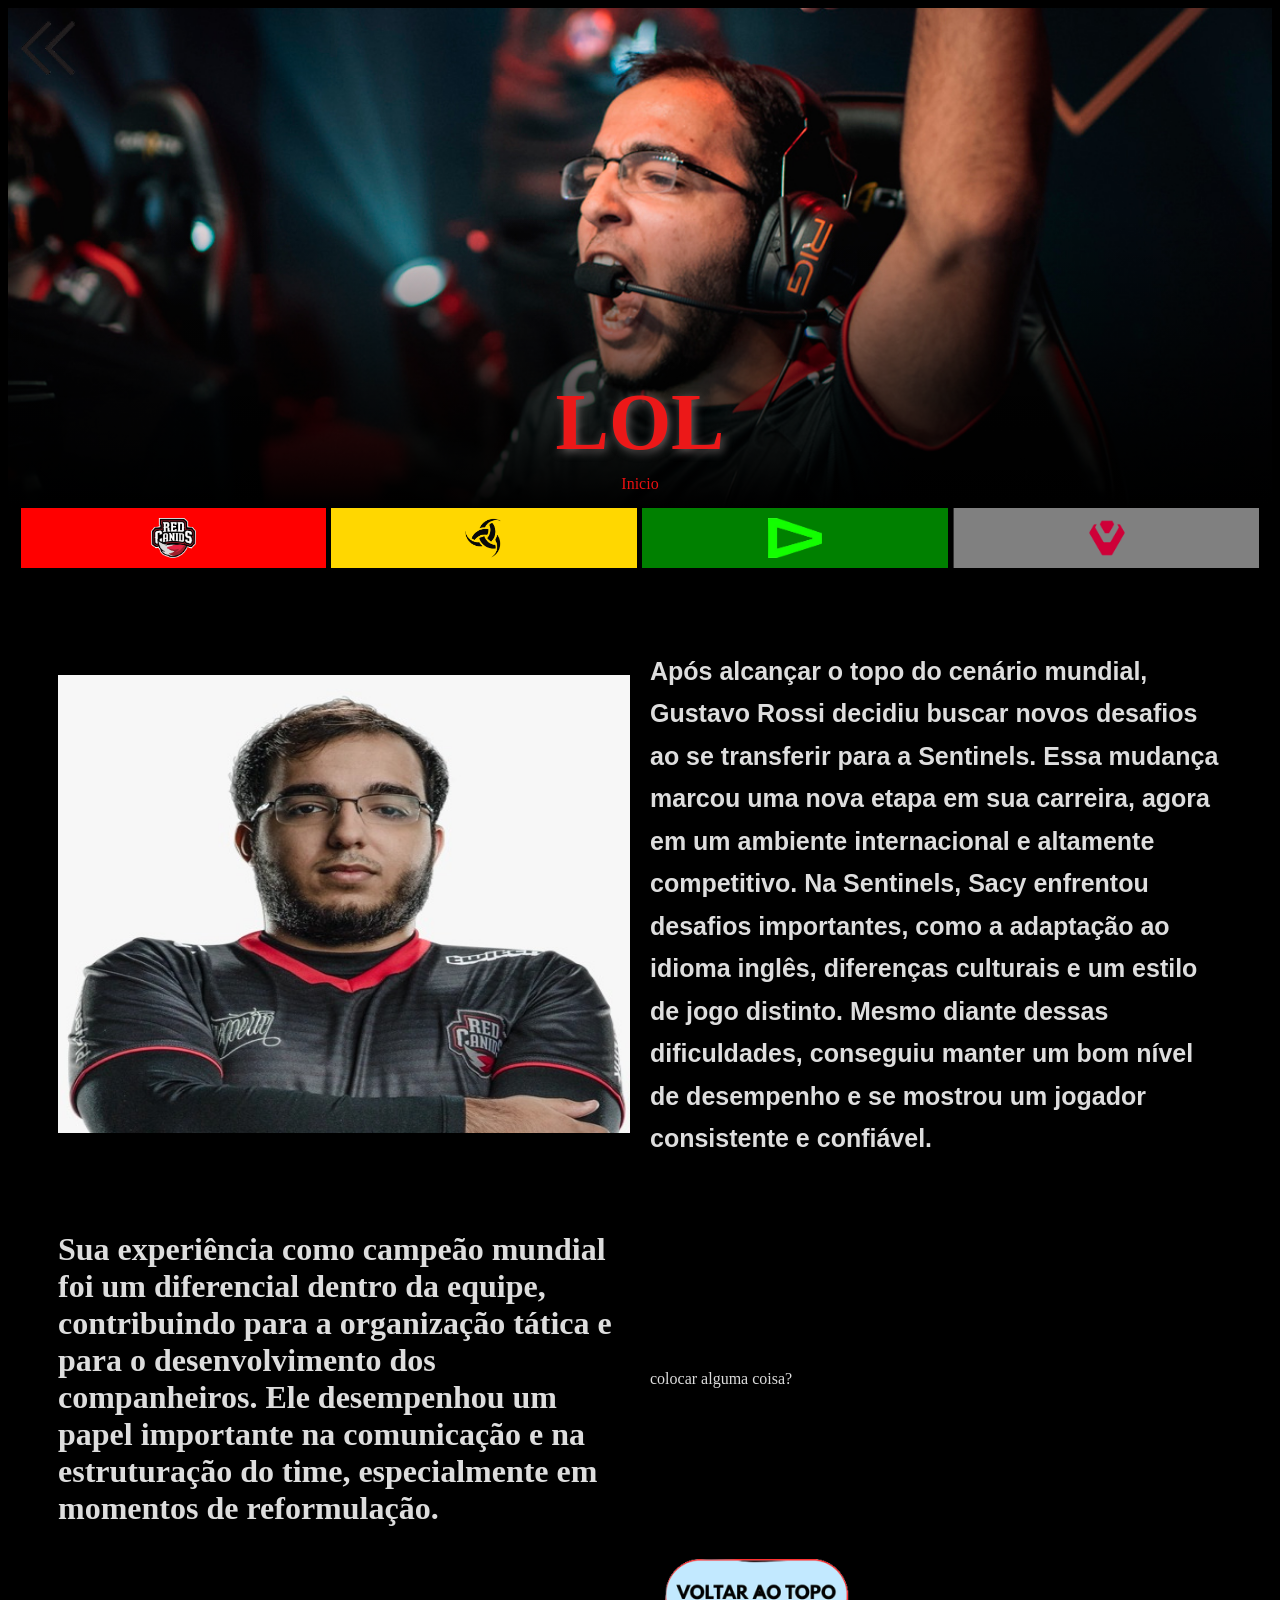
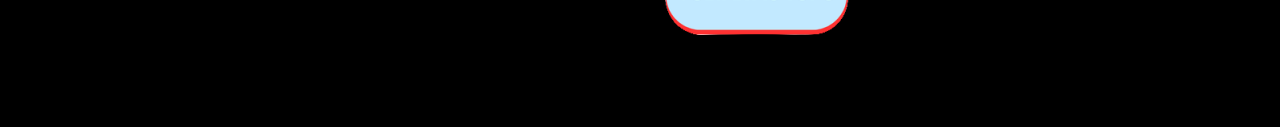
==== trabalho_web/lol.html @ a43087f6 "Add files via upload" ====
<!DOCTYPE html>
<html lang="en">

<head>
    <meta charset="UTF-8">
    <meta name="viewport" content="width=device-width, initial-scale=1.0">
    <title>lol</title>
    <link rel="stylesheet" href="lol.css">
</head>

<body>
    <div class="topo">
        <div class="grid-item3">
            <a href="sacy.html"><img src="assets/botao_volta.png" alt="voltar"></a>
        </div>
        <img src="assets/lol1.jpeg" alt="Sacy">
        <H1>LOL</H1>
        <p>Inicio</p>
        <br>
    </div>

    <div class="times">
        <a href="lol.html"><img src="assets/red.png" alt="RED Canids"></a>
        <a href="vks.html"><img src="assets/vks.png" alt="Vikings"></a>
        <a href="loud.html"><img src="assets/loud.png" alt="LOUD"></a>
        <a href="sen.html"><img src="assets/sentinels.png" alt="Sentinels"></a>
    </div>
    <div class="grid-container">
        

        <img src="assets/lol3.jpeg" alt="estreia" width="100%">

        <div class="grid-item">
            <h1>Após alcançar o topo do cenário mundial, Gustavo Rossi decidiu buscar novos desafios ao se transferir
                para a Sentinels. Essa mudança marcou uma nova etapa em sua carreira, agora em um ambiente internacional
                e altamente competitivo.
                Na Sentinels, Sacy enfrentou desafios importantes, como a adaptação ao idioma inglês, diferenças
                culturais e um estilo de jogo distinto. Mesmo diante dessas dificuldades, conseguiu manter um bom nível
                de desempenho e se mostrou um jogador consistente e confiável.</h1>
        </div>
        <div class="grid-item2">
            <h1>Sua experiência como campeão mundial foi um diferencial dentro da equipe, contribuindo para a organização tática e para o desenvolvimento dos companheiros. Ele desempenhou um papel importante na comunicação e na estruturação do time, especialmente em momentos de reformulação.</h1>
        </div>
        <div class="nada" style="color: #ddd;">
            colocar alguma coisa?
        </div>`
        <div class="botao_topo">
            <a href="#"><img src="assets/VOLTAR AO TOPO (2) (1).png" alt="voltar topo"></a>
        </div>
        
    </div>
</body>

</html>
---- trabalho_web/lol.css ----
.grid-container{
    display: grid;
    grid-template-columns: 1fr 1fr;
    gap: 20px;
    text-align: start;
    padding: 50px;
    align-items: center;
}
.grid-container img{
    height: 80%;
}
.topo img{
 width: 100%;
    height: 100%;
    object-fit: cover;
    object-position: center top;
    display: block;
}
.topo {
    position: relative;
    width: 100%;
    height: 500px;
    overflow: hidden;
    text-align: center;
}
.topo::after {
    content: "";
    position: absolute;
    bottom: 0;
    left: 0;
    width: 100%;
    height: 60%;
    background: linear-gradient(to bottom, transparent, black);
}
.topo h1 {
    position: absolute;
    bottom: 40px;
    left: 50%;
    transform: translateX(-50%);
    font-size: 80px;
    margin: 0;
    color: rgb(236, 24, 24);
    text-shadow: 2px 2px 10px rgb(112, 105, 105);
    z-index: 1;
}
.times {
    display: flex;
    height: 60px;
    width: 98%;
    margin-left: 1%;
    gap: 5px;
}
.times a {
    flex: 1;
    display: flex;
    align-items: center;
    justify-content: center;
    transition: opacity 0.2s, transform 0.2s;
}

.times a:nth-child(1) { background-color: red; }
.times a:nth-child(2) { background-color: gold; }
.times a:nth-child(3) { background-color: green; }
.times a:nth-child(4) { background-color: grey; border-left: 1px solid #333; }

.times a img {
    height: 40px;
    width: auto;
    transition: transform 0.2s;
}

.times a:hover {
    opacity: 0.85;
}

.times a:hover img {
    transform: scale(1.12);
}
.topo p {
    position: absolute;
    bottom: 15px;
    left: 50%;
    transform: translateX(-50%);
    margin: 0;
    color: #e71010;
    font-size: 16px;
    white-space: nowrap;
    z-index: 1;
}
body{
    background-color: black;
}
.grid-item h1{
    color: #ddd;
    font-size: 25px;
    font-family: Arial, sans-serif; 
    margin-bottom: 15px;
    line-height: 1.7;  
}
.grid-item2{
    color: #ddd;
}
.grid-item3{
    display: flex;
    justify-content: start;
    position: absolute;
}
.grid-item3 a img{
    width: 80px;
    height: auto;
    transition: transform 0.3s;
}
.botao_topo {
    position: relative;
    bottom: 20px;
    color: white;
    border: none;
    padding: 10px 15px;
    cursor: pointer;
    transition: opacity 0.3s, transform 0.3s;
}
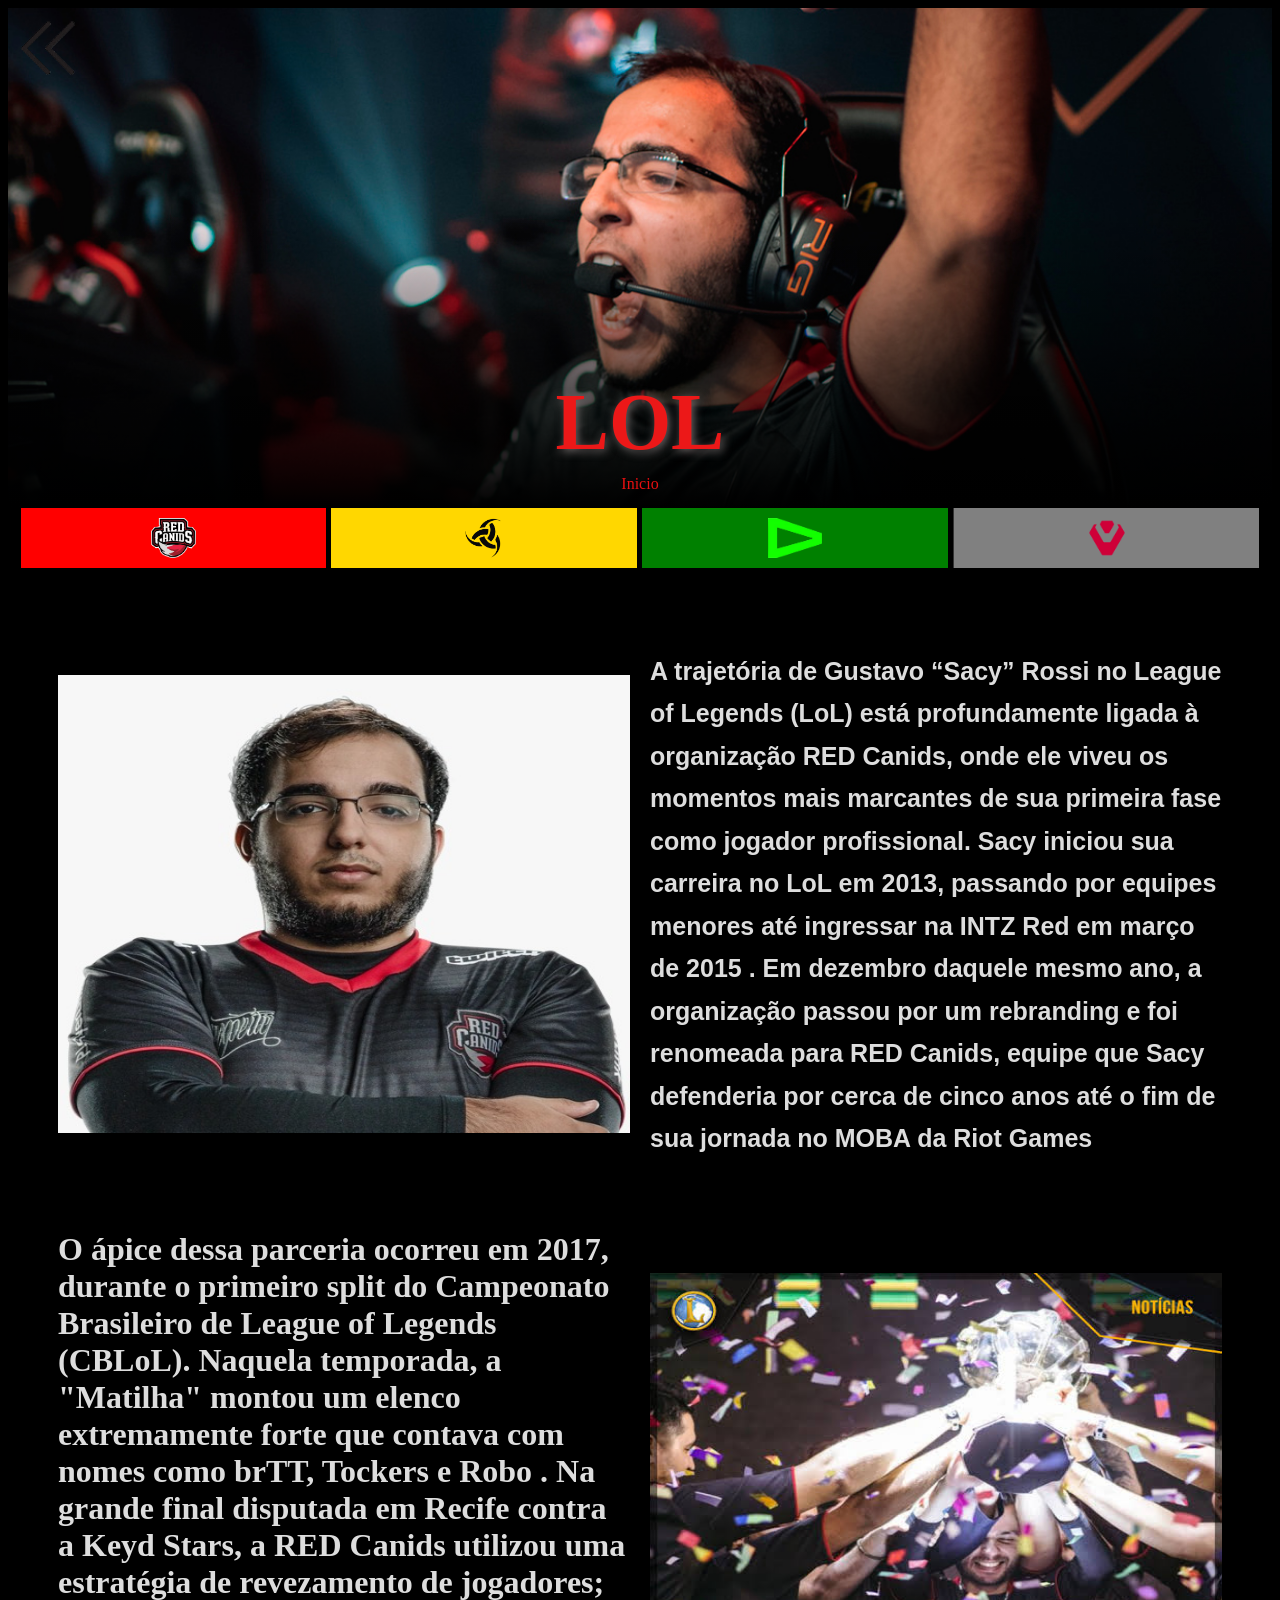
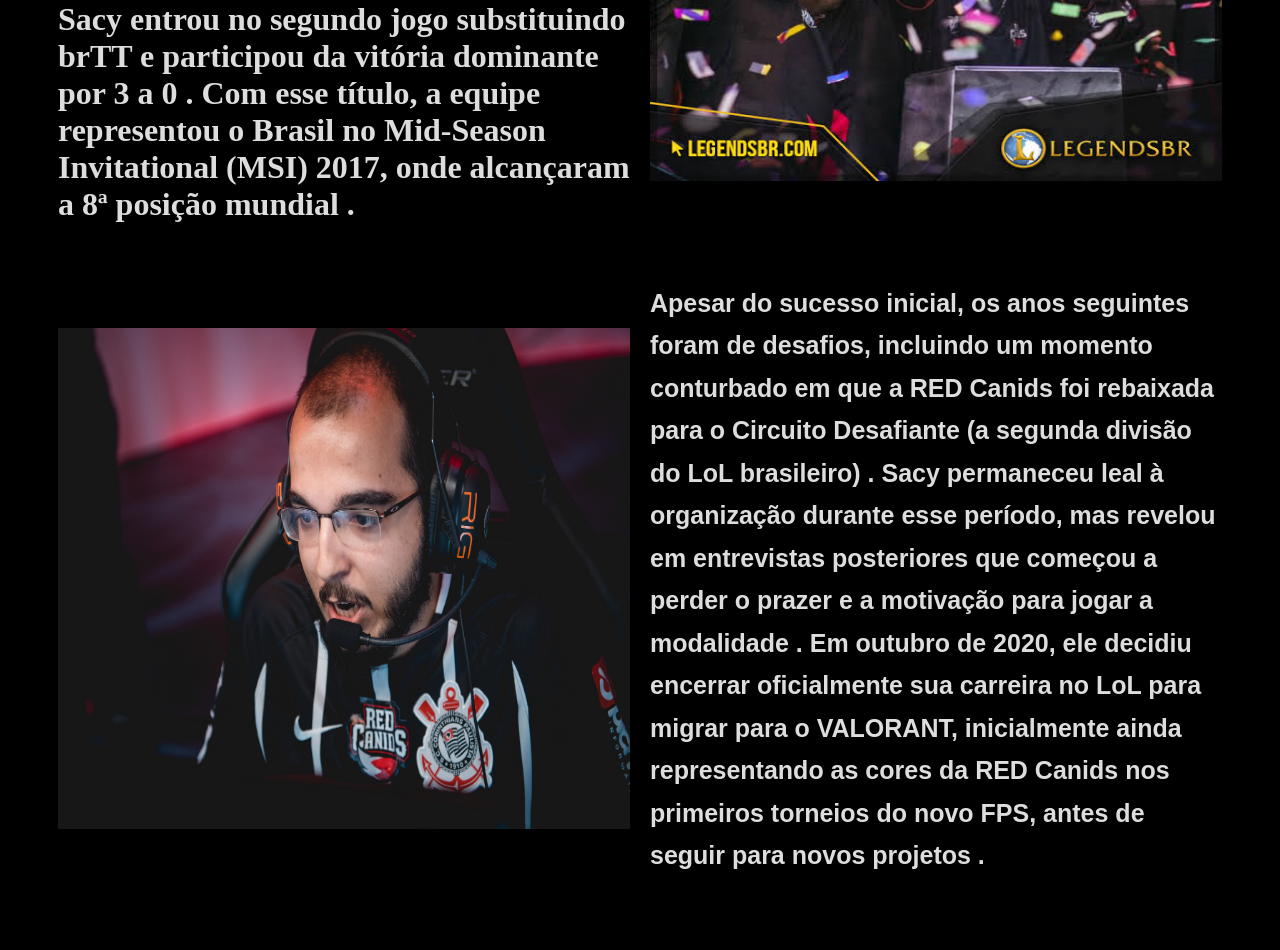
==== commit efa97368: "asdasd asdasdasd" ====
--- a/trabalho_web/lol.html
+++ b/trabalho_web/lol.html
@@ -31,21 +31,24 @@
         <img src="assets/lol3.jpeg" alt="estreia" width="100%">
 
         <div class="grid-item">
-            <h1>Após alcançar o topo do cenário mundial, Gustavo Rossi decidiu buscar novos desafios ao se transferir
-                para a Sentinels. Essa mudança marcou uma nova etapa em sua carreira, agora em um ambiente internacional
-                e altamente competitivo.
-                Na Sentinels, Sacy enfrentou desafios importantes, como a adaptação ao idioma inglês, diferenças
-                culturais e um estilo de jogo distinto. Mesmo diante dessas dificuldades, conseguiu manter um bom nível
-                de desempenho e se mostrou um jogador consistente e confiável.</h1>
+            <h1>A trajetória de Gustavo “Sacy” Rossi no League of Legends (LoL) está profundamente ligada à organização RED Canids, onde ele viveu os momentos mais marcantes de sua primeira fase como jogador profissional. Sacy iniciou sua carreira no LoL em 2013, passando por equipes menores até ingressar na INTZ Red em março de 2015
+. Em dezembro daquele mesmo ano, a organização passou por um rebranding e foi renomeada para RED Canids, equipe que Sacy defenderia por cerca de cinco anos até o fim de sua jornada no MOBA da Riot Games</h1>
         </div>
         <div class="grid-item2">
-            <h1>Sua experiência como campeão mundial foi um diferencial dentro da equipe, contribuindo para a organização tática e para o desenvolvimento dos companheiros. Ele desempenhou um papel importante na comunicação e na estruturação do time, especialmente em momentos de reformulação.</h1>
+            <h1>O ápice dessa parceria ocorreu em 2017, durante o primeiro split do Campeonato Brasileiro de League of Legends (CBLoL). Naquela temporada, a "Matilha" montou um elenco extremamente forte que contava com nomes como brTT, Tockers e Robo
+                . Na grande final disputada em Recife contra a Keyd Stars, a RED Canids utilizou uma estratégia de revezamento de jogadores; Sacy entrou no segundo jogo substituindo brTT e participou da vitória dominante por 3 a 0
+                . Com esse título, a equipe representou o Brasil no Mid-Season Invitational (MSI) 2017, onde alcançaram a 8ª posição mundial
+                .
         </div>
-        <div class="nada" style="color: #ddd;">
-            colocar alguma coisa?
-        </div>`
-        <div class="botao_topo">
-            <a href="#"><img src="assets/VOLTAR AO TOPO (2) (1).png" alt="voltar topo"></a>
+
+        <img src="assets/lol2.jpeg" alt="estreia" width="100%">
+
+        <img src="assets/corinthians.jpg" alt="estreia" width="100%">
+        <div class="grid-item">
+            <h1>Apesar do sucesso inicial, os anos seguintes foram de desafios, incluindo um momento conturbado em que a RED Canids foi rebaixada para o Circuito Desafiante (a segunda divisão do LoL brasileiro)
+. Sacy permaneceu leal à organização durante esse período, mas revelou em entrevistas posteriores que começou a perder o prazer e a motivação para jogar a modalidade
+. Em outubro de 2020, ele decidiu encerrar oficialmente sua carreira no LoL para migrar para o VALORANT, inicialmente ainda representando as cores da RED Canids nos primeiros torneios do novo FPS, antes de seguir para novos projetos
+.
         </div>
         
     </div>
